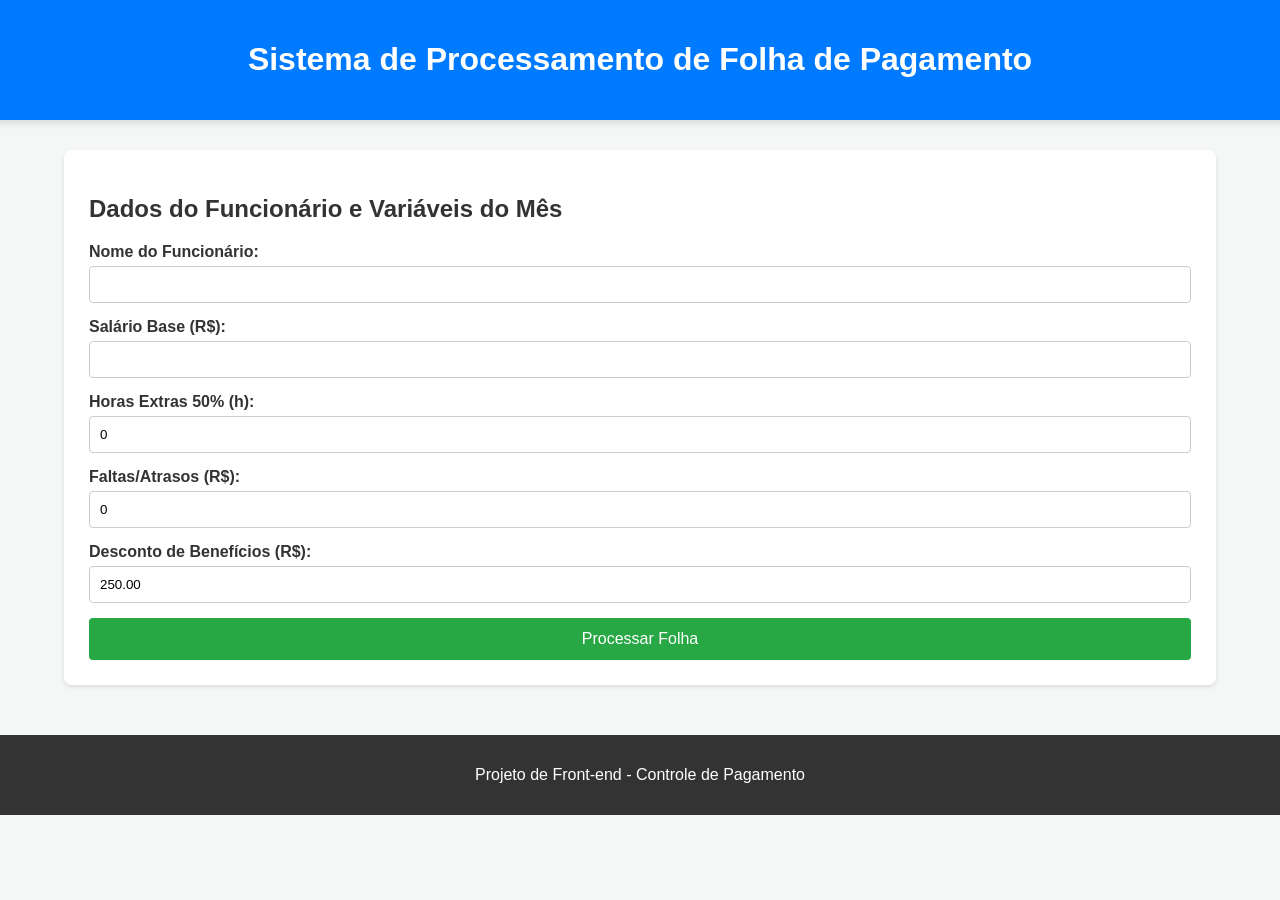
==== index.html @ 63808513 "atualização" ====
<!DOCTYPE html>
<html lang="pt-BR">
<head>
    <meta charset="UTF-8">
    <meta name="viewport" content="width=device-width, initial-scale=1.0">
    <title>Folha de Pagamento - Processamento</title>
    <link rel="stylesheet" href="style.css">
</head>
<body>
    <header>
        <h1>Sistema de Processamento de Folha de Pagamento</h1>
    </header>

    <main>
        <section class="form-container">
            <h2>Dados do Funcionário e Variáveis do Mês</h2>
            <form id="payrollForm">
                <div class="input-group">
                    <label for="nome">Nome do Funcionário:</label>
                    <input type="text" id="nome" required>
                </div>
                <div class="input-group">
                    <label for="salarioBruto">Salário Base (R$):</label>
                    <input type="number" id="salarioBruto" step="0.01" min="0" required>
                </div>
                <div class="input-group">
                    <label for="horasExtras">Horas Extras 50% (h):</label>
                    <input type="number" id="horasExtras" min="0" value="0">
                </div>
                <div class="input-group">
                    <label for="faltas">Faltas/Atrasos (R$):</label>
                    <input type="number" id="faltas" step="0.01" min="0" value="0">
                </div>
                <div class="input-group">
                    <label for="beneficios">Desconto de Benefícios (R$):</label>
                    <input type="number" id="beneficios" step="0.01" min="0" value="250.00">
                </div>
                
                <button type="submit">Processar Folha</button>
            </form>
        </section>

        <section class="result-container" id="resultadoArea" style="display:none;">
            <h2>Contracheque (Simulado)</h2>
            <p><strong>Funcionário:</strong> <span id="outNome"></span></p>
            <div id="holeriteDetalhes">
                </div>
        </section>
    </main>

    <footer>
        <p>Projeto de Front-end - Controle de Pagamento</p>
    </footer>

    <script src="script.js"></script>
</body>
</html>
---- style.css ----
body {
    font-family: Arial, sans-serif;
    background-color: #f4f7f6;
    color: #333;
    margin: 0;
    padding: 0;
    display: flex;
    flex-direction: column;
    align-items: center;
}

header {
    background-color: #007bff;
    color: white;
    padding: 20px;
    width: 100%;
    text-align: center;
    box-shadow: 0 4px 6px rgba(0, 0, 0, 0.1);
}

main {
    display: flex;
    flex-wrap: wrap;
    justify-content: center;
    gap: 30px;
    padding: 30px;
    width: 90%;
    max-width: 1200px;
}

.form-container, .result-container {
    background-color: white;
    padding: 25px;
    border-radius: 8px;
    box-shadow: 0 2px 4px rgba(0, 0, 0, 0.1);
    flex: 1;
    min-width: 300px;
}

.input-group {
    margin-bottom: 15px;
}

.input-group label {
    display: block;
    margin-bottom: 5px;
    font-weight: bold;
}

.input-group input {
    width: 100%;
    padding: 10px;
    border: 1px solid #ccc;
    border-radius: 4px;
    box-sizing: border-box; /* Garante que o padding não aumente a largura total */
}

button {
    background-color: #28a745;
    color: white;
    padding: 12px 20px;
    border: none;
    border-radius: 4px;
    cursor: pointer;
    font-size: 16px;
    transition: background-color 0.3s;
    width: 100%;
}

button:hover {
    background-color: #218838;
}

/* Estilo do Holerite */
#holeriteDetalhes p {
    display: flex;
    justify-content: space-between;
    padding: 5px 0;
    border-bottom: 1px dashed #eee;
}

.total {
    font-size: 1.2em;
    font-weight: bold;
    color: #007bff;
    border-top: 2px solid #007bff;
    margin-top: 15px;
    padding-top: 10px !important;
}

.desconto {
    color: #dc3545;
}

footer {
    width: 100%;
    text-align: center;
    padding: 15px;
    background-color: #333;
    color: white;
    margin-top: 20px;
}
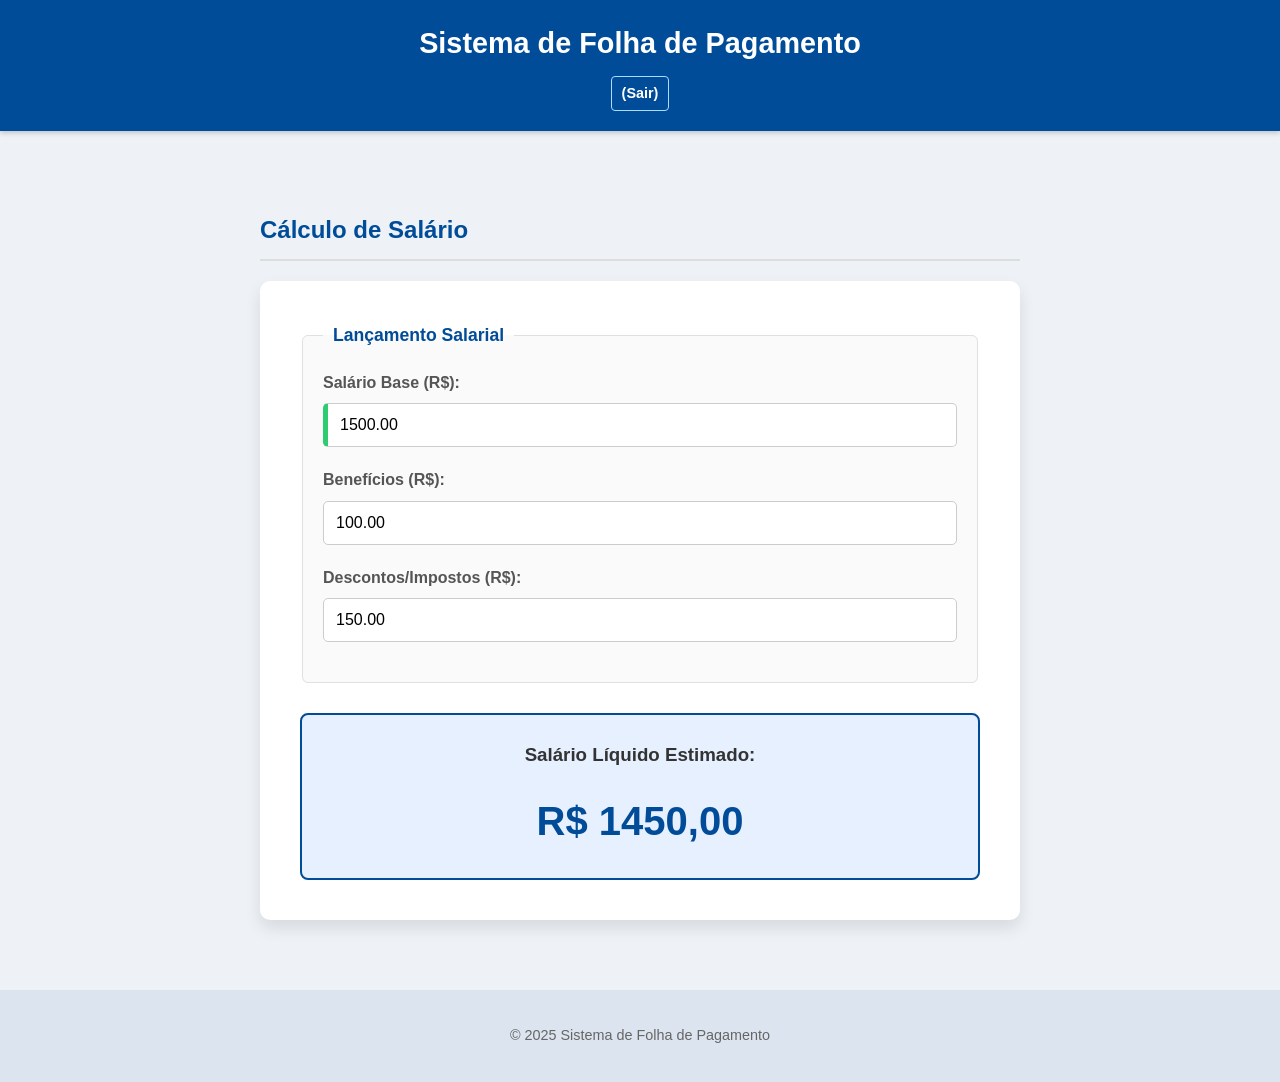
==== commit 2680e673: "adicionando os codigos que estavam vazios" ====
--- a/index.html
+++ b/index.html
@@ -3,55 +3,41 @@
 <head>
     <meta charset="UTF-8">
     <meta name="viewport" content="width=device-width, initial-scale=1.0">
-    <title>Folha de Pagamento - Processamento</title>
+    <title>Sistema - Folha de Pagamento</title>
     <link rel="stylesheet" href="style.css">
 </head>
 <body>
-    <header>
-        <h1>Sistema de Processamento de Folha de Pagamento</h1>
+    <header class="cabecalho">
+        <h1>Sistema de Folha de Pagamento</h1>
+        <a href="cadastro.html" style="color: white; font-size: 0.9em;">(Sair)</a>
     </header>
-
     <main>
-        <section class="form-container">
-            <h2>Dados do Funcionário e Variáveis do Mês</h2>
-            <form id="payrollForm">
-                <div class="input-group">
-                    <label for="nome">Nome do Funcionário:</label>
-                    <input type="text" id="nome" required>
+        <section class="formulario-secao">
+            <h2>Cálculo de Salário</h2>
+            <form id="form-calculo" class="formulario-pagamento">
+                <fieldset>
+                    <legend>Lançamento Salarial</legend>
+                    <div class="campo-grupo">
+                        <label for="salario-base">Salário Base (R$):</label>
+                        <input type="number" id="salario-base" name="salario-base" required min="1000" step="0.01" value="1500.00">
+                    </div>
+                    <div class="campo-grupo">
+                        <label for="beneficios">Benefícios (R$):</label>
+                        <input type="number" id="beneficios" name="beneficios" value="100.00" min="0" step="0.01">
+                    </div>
+                    <div class="campo-grupo">
+                        <label for="descontos">Descontos/Impostos (R$):</label>
+                        <input type="number" id="descontos" name="descontos" value="150.00" min="0" step="0.01">
+                    </div>
+                </fieldset>
+                <div id="resultado-calculo" class="resultado">
+                    <h3>Salário Líquido Estimado:</h3>
+                    <p id="salario-liquido-output">R$ 1450,00</p>
                 </div>
-                <div class="input-group">
-                    <label for="salarioBruto">Salário Base (R$):</label>
-                    <input type="number" id="salarioBruto" step="0.01" min="0" required>
-                </div>
-                <div class="input-group">
-                    <label for="horasExtras">Horas Extras 50% (h):</label>
-                    <input type="number" id="horasExtras" min="0" value="0">
-                </div>
-                <div class="input-group">
-                    <label for="faltas">Faltas/Atrasos (R$):</label>
-                    <input type="number" id="faltas" step="0.01" min="0" value="0">
-                </div>
-                <div class="input-group">
-                    <label for="beneficios">Desconto de Benefícios (R$):</label>
-                    <input type="number" id="beneficios" step="0.01" min="0" value="250.00">
-                </div>
-                
-                <button type="submit">Processar Folha</button>
             </form>
         </section>
-
-        <section class="result-container" id="resultadoArea" style="display:none;">
-            <h2>Contracheque (Simulado)</h2>
-            <p><strong>Funcionário:</strong> <span id="outNome"></span></p>
-            <div id="holeriteDetalhes">
-                </div>
-        </section>
     </main>
-
-    <footer>
-        <p>Projeto de Front-end - Controle de Pagamento</p>
-    </footer>
-
+    <footer><p>&copy; 2025 Sistema de Folha de Pagamento</p></footer>
     <script src="script.js"></script>
 </body>
 </html>
--- a/style.css
+++ b/style.css
@@ -1,102 +1,199 @@
+* {
+    box-sizing: border-box; /* Garante que o padding não aumente o tamanho dos elementos */
+}
+
 body {
-    font-family: Arial, sans-serif;
-    background-color: #f4f7f6;
-    color: #333;
+    font-family: 'Segoe UI', Tahoma, Geneva, Verdana, sans-serif; /* Fonte moderna e limpa */
     margin: 0;
     padding: 0;
-    display: flex;
-    flex-direction: column;
-    align-items: center;
+    background-color: #eef2f7; /* Fundo cinza azulado bem suave */
+    color: #333;
+    line-height: 1.6;
 }
 
-header {
-    background-color: #007bff;
+.cabecalho {
+    background-color: #004c99; /* Azul corporativo forte */
     color: white;
     padding: 20px;
-    width: 100%;
     text-align: center;
-    box-shadow: 0 4px 6px rgba(0, 0, 0, 0.1);
+    box-shadow: 0 2px 5px rgba(0,0,0,0.2);
+}
+
+.cabecalho h1 {
+    margin: 0;
+    font-size: 1.8em;
+}
+
+.cabecalho p {
+    margin: 5px 0 0;
+    font-size: 1em;
+    opacity: 0.9;
+}
+
+.cabecalho a {
+    color: #aaddff;
+    text-decoration: none;
+    font-weight: bold;
+    font-size: 0.9em;
+    border: 1px solid #aaddff;
+    padding: 5px 10px;
+    border-radius: 4px;
+    margin-top: 10px;
+    display: inline-block;
+    transition: all 0.3s ease;
+}
+
+.cabecalho a:hover {
+    background-color: white;
+    color: #004c99;
 }
 
 main {
-    display: flex;
-    flex-wrap: wrap;
-    justify-content: center;
-    gap: 30px;
-    padding: 30px;
-    width: 90%;
-    max-width: 1200px;
+    max-width: 800px; /* Largura máxima para não esticar demais em telas grandes */
+    margin: 40px auto; /* Centraliza na tela */
+    padding: 20px;
 }
 
-.form-container, .result-container {
-    background-color: white;
-    padding: 25px;
-    border-radius: 8px;
-    box-shadow: 0 2px 4px rgba(0, 0, 0, 0.1);
-    flex: 1;
-    min-width: 300px;
+h2 {
+    color: #004c99;
+    border-bottom: 2px solid #ddd;
+    padding-bottom: 10px;
+    margin-bottom: 20px;
 }
 
-.input-group {
-    margin-bottom: 15px;
+.formulario-pagamento {
+    background-color: white;
+    padding: 40px;
+    border-radius: 10px;
+    box-shadow: 0 8px 16px rgba(0, 0, 0, 0.1); /* Sombra elegante */
 }
 
-.input-group label {
-    display: block;
-    margin-bottom: 5px;
-    font-weight: bold;
+fieldset {
+    border: 1px solid #e0e0e0;
+    padding: 20px;
+    margin-bottom: 25px;
+    border-radius: 6px;
+    background-color: #fafafa;
 }
 
-.input-group input {
-    width: 100%;
-    padding: 10px;
-    border: 1px solid #ccc;
-    border-radius: 4px;
-    box-sizing: border-box; /* Garante que o padding não aumente a largura total */
+legend {
+    font-weight: bold;
+    color: #004c99;
+    padding: 0 10px;
+    font-size: 1.1em;
 }
 
-button {
-    background-color: #28a745;
-    color: white;
-    padding: 12px 20px;
-    border: none;
-    border-radius: 4px;
-    cursor: pointer;
-    font-size: 16px;
-    transition: background-color 0.3s;
-    width: 100%;
+.campo-grupo {
+    margin-bottom: 20px;
+    display: flex;
+    flex-direction: column;
 }
 
-button:hover {
-    background-color: #218838;
+label {
+    margin-bottom: 8px;
+    font-weight: 600;
+    color: #555;
 }
 
-/* Estilo do Holerite */
-#holeriteDetalhes p {
-    display: flex;
-    justify-content: space-between;
-    padding: 5px 0;
-    border-bottom: 1px dashed #eee;
+input[type="text"],
+input[type="email"],
+input[type="password"],
+input[type="number"] {
+    padding: 12px;
+    border: 1px solid #ccc;
+    border-radius: 5px;
+    font-size: 1em;
+    width: 100%;
+    transition: border-color 0.3s, box-shadow 0.3s;
 }
 
-.total {
-    font-size: 1.2em;
-    font-weight: bold;
-    color: #007bff;
-    border-top: 2px solid #007bff;
-    margin-top: 15px;
-    padding-top: 10px !important;
+/* Efeito ao clicar no campo */
+input:focus {
+    border-color: #004c99;
+    box-shadow: 0 0 8px rgba(0, 76, 153, 0.2);
+    outline: none;
 }
 
-.desconto {
-    color: #dc3545;
+/* Validação visual simples */
+input:required:invalid {
+    border-left: 5px solid #e74c3c; 
 }
 
+input:required:valid {
+    border-left: 5px solid #2ecc71; /* Tarja verde quando preenchido */
+}
+
+.btn-principal {
+    background-color: #2ecc71; /* Verde sucesso */
+    color: white;
+    padding: 15px 25px;
+    border: none;
+    border-radius: 5px;
+    cursor: pointer;
+    font-size: 1.1em;
+    font-weight: bold;
+    width: 100%;
+    transition: background-color 0.3s ease, transform 0.1s;
+    box-shadow: 0 4px 6px rgba(0,0,0,0.1);
+}
+
+.btn-principal:hover {
+    background-color: #27ae60;
+    transform: translateY(-2px); /* Leve efeito de "levantar" */
+}
+
+.btn-principal:active {
+    transform: translateY(0); /* Efeito de clique */
+}
+
+
+.resultado {
+    text-align: center;
+    margin-top: 30px;
+    padding: 25px;
+    border: 2px solid #004c99;
+    border-radius: 8px;
+    background-color: #e6f0ff;
+}
+
+.resultado h3 {
+    margin-top: 0;
+    color: #333;
+}
+
+#salario-liquido-output {
+    font-size: 2.5em;
+    font-weight: 800;
+    color: #004c99;
+    margin: 10px 0 0;
+}
+
+
 footer {
-    width: 100%;
     text-align: center;
-    padding: 15px;
-    background-color: #333;
-    color: white;
-    margin-top: 20px;
+    padding: 20px;
+    background-color: #dbe4ef;
+    color: #666;
+    margin-top: 50px;
+    font-size: 0.9em;
+}
+
+
+@media (max-width: 600px) {
+    main {
+        padding: 10px;
+        margin: 20px auto;
+    }
+
+    .formulario-pagamento {
+        padding: 20px;
+    }
+
+    .cabecalho h1 {
+        font-size: 1.5em;
+    }
+
+    #salario-liquido-output {
+        font-size: 2em;
+    }
 }
